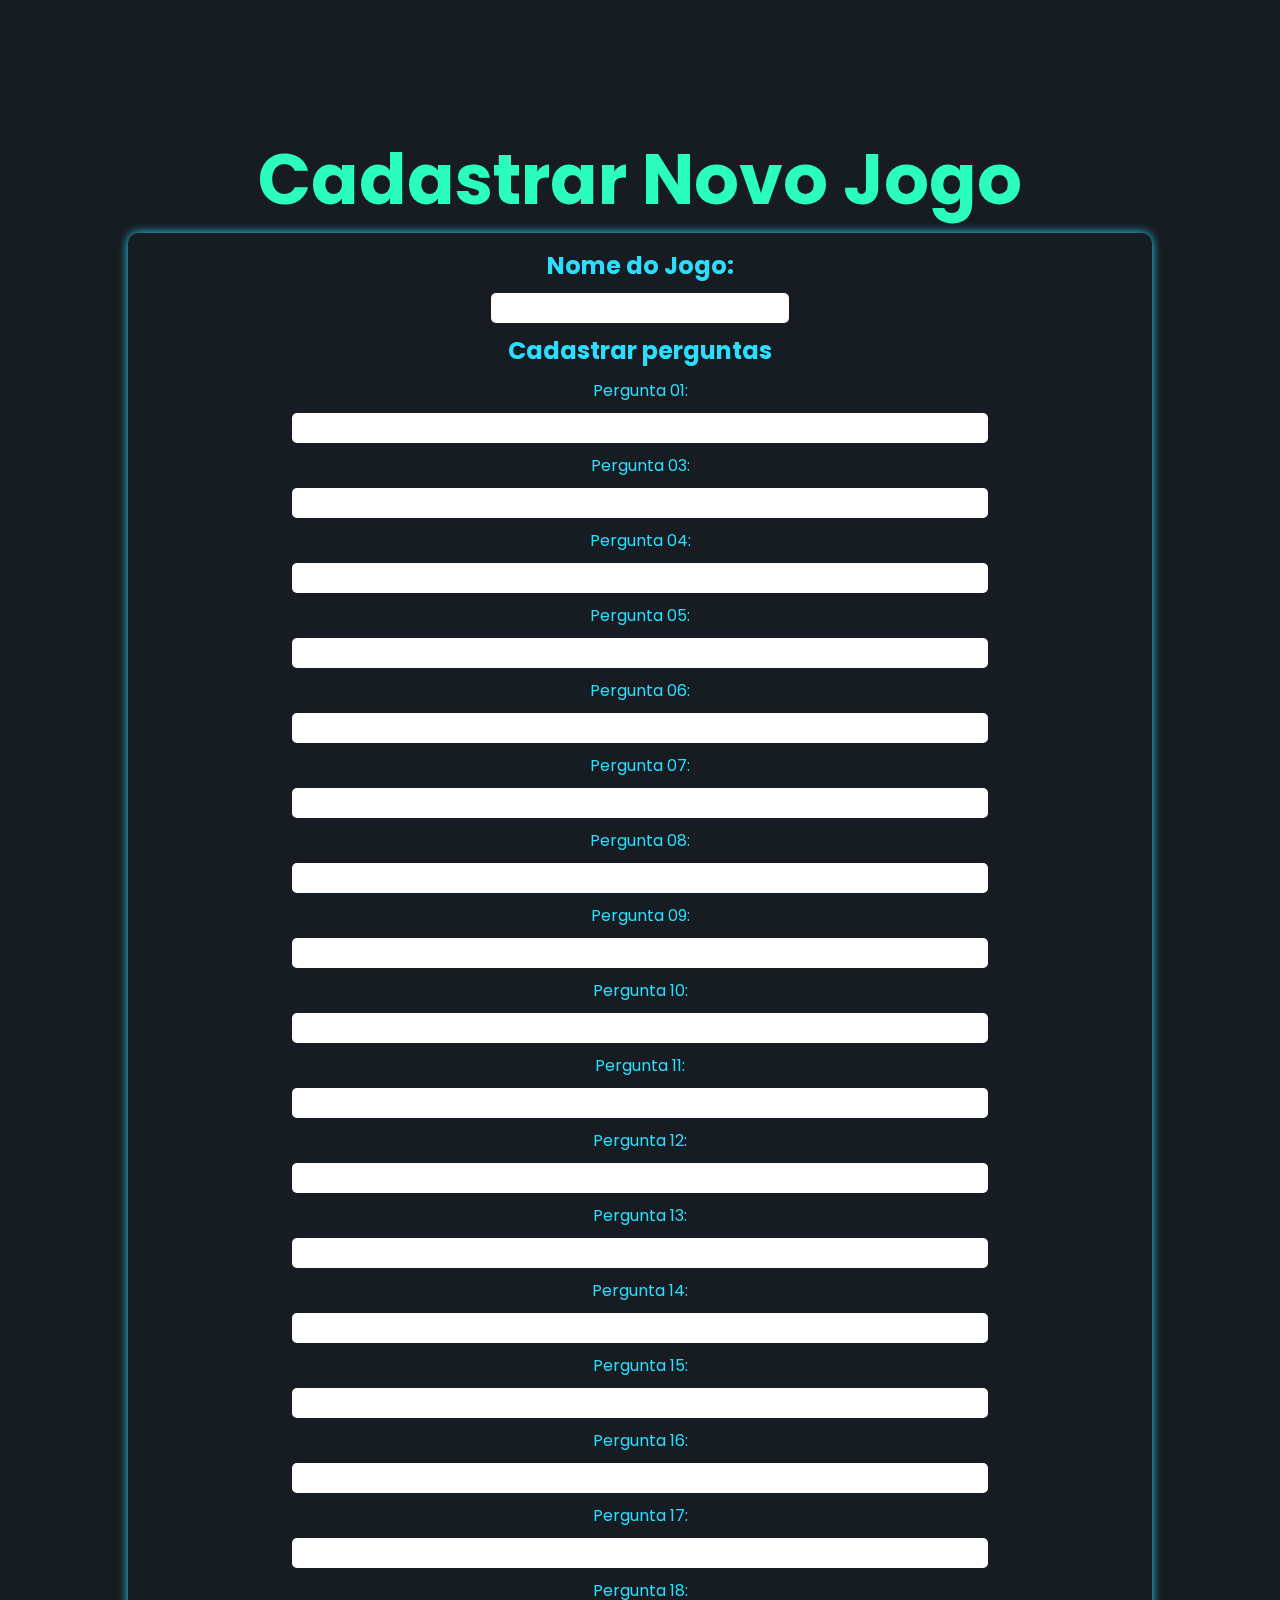
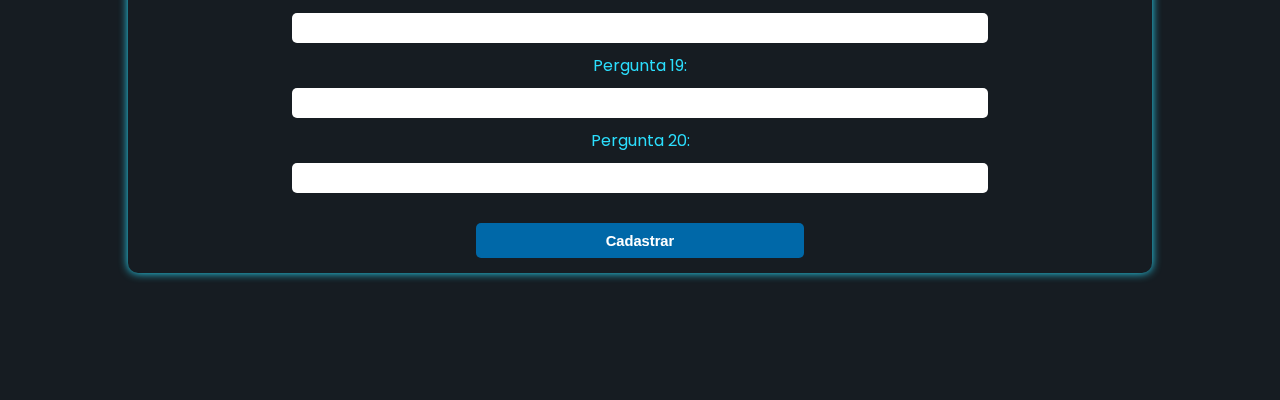
==== Public/Cadastrar_Game.html @ 751f5a4a "teste" ====
<!DOCTYPE html>
<html lang="pt-br">
<head>
  <meta charset="UTF-8" />
  <meta name="viewport" content="width=device-width, initial-scale=1.0"/>
  <meta http-equiv="X-UA-Compatible" content="ie=edge"/>
  <link rel="preconnect" href="https://fonts.googleapis.com"/>
  <link rel="preconnect" href="https://fonts.gstatic.com" crossorigin/>
  <link rel="icon" href="/img/icone.png" type="image/x-icon"/>
  <link rel="stylesheet" href="../style/cadastrar.css"/>
  <title>Cadastrar Game - Beyond Game</title>
</head>

<body>
  <main>
    
    <video id="video-background" autoplay muted loop>
      <source src="https://i.gifer.com/Nv2.mp4" type="video/mp4">
      Seu navegador não suporta vídeo em segundo plano.
    </video>

    <h3>Cadastrar Novo Jogo</h3>

    <form action="" class="form">
     
    
      <label for="nome" class="labelPlayer"><h2>Nome do Jogo:</h2></label>
      <input type="text" name="Nome do Jogo" id="nome" class="NameGame">


      <h2>Cadastrar perguntas</h2>
     
        <label for="nome" class="labelPlayer">Pergunta 01:</label>
        <input type="text" name="Pergunta_01" id="p1" class="Pergunta">

        <label for="p3" class="labelPlayer">Pergunta 03:</label>
        <input type="text" name="Pergunta_03" id="p3" class="Pergunta">

          <label for="p4" class="labelPlayer">Pergunta 04:</label>
          <input type="text" name="Pergunta_04" id="p4" class="Pergunta">

          <label for="p5" class="labelPlayer">Pergunta 05:</label>
          <input type="text" name="Pergunta_05" id="p5" class="Pergunta">

          <label for="p6" class="labelPlayer">Pergunta 06:</label>
          <input type="text" name="Pergunta_06" id="p6" class="Pergunta">

          <label for="p7" class="labelPlayer">Pergunta 07:</label>
          <input type="text" name="Pergunta_07" id="p7" class="Pergunta">

          <label for="p8" class="labelPlayer">Pergunta 08:</label>
          <input type="text" name="Pergunta_08" id="p8" class="Pergunta">

          <label for="p9" class="labelPlayer">Pergunta 09:</label>
          <input type="text" name="Pergunta_09" id="p9" class="Pergunta">

          <label for="p10" class="labelPlayer">Pergunta 10:</label>
          <input type="text" name="Pergunta_10" id="p10" class="Pergunta">

          <label for="p11" class="labelPlayer">Pergunta 11:</label>
          <input type="text" name="Pergunta_11" id="p11" class="Pergunta">

          <label for="p12" class="labelPlayer">Pergunta 12:</label>
          <input type="text" name="Pergunta_12" id="p12" class="Pergunta">

          <label for="p13" class="labelPlayer">Pergunta 13:</label>
          <input type="text" name="Pergunta_13" id="p13" class="Pergunta">

          <label for="p14" class="labelPlayer">Pergunta 14:</label>
          <input type="text" name="Pergunta_14" id="p14" class="Pergunta">

          <label for="p15" class="labelPlayer">Pergunta 15:</label>
          <input type="text" name="Pergunta_15" id="p15" class="Pergunta">

          <label for="p16" class="labelPlayer">Pergunta 16:</label>
          <input type="text" name="Pergunta_16" id="p16" class="Pergunta">

          <label for="p17" class="labelPlayer">Pergunta 17:</label>
          <input type="text" name="Pergunta_17" id="p17" class="Pergunta">

          <label for="p18" class="labelPlayer">Pergunta 18:</label>
          <input type="text" name="Pergunta_18" id="p18" class="Pergunta">

          <label for="p19" class="labelPlayer">Pergunta 19:</label>
          <input type="text" name="Pergunta_19" id="p19" class="Pergunta">

          <label for="p20" class="labelPlayer">Pergunta 20:</label>
          <input type="text" name="Pergunta_20" id="p20" class="Pergunta">
 
      <div class="DivCadastro"></div>
      <input type="button" value="Cadastrar" class="btn_cadastrar">
    </form>
  </section>
</div> 

  </main>

  <script src="../src/cadastrar_game.js" defer></script>
</body>
</html>
---- style/cadastrar.css ----
@import url('https://fonts.googleapis.com/css2?family=Poppins:ital,wght@0,100;0,200;0,300;0,400;0,500;0,600;0,700;0,800;0,900;1,100;1,200;1,300;1,400;1,500;1,600;1,700;1,800;1,900&display=swap');

*{
    margin: 0px;
    box-sizing: border-box;
    padding: 0px;
}

:root{
    --cor1: #0068A8;
    --cor2: #2BDEFD;
    --cor3: #01080eea;
    --cor4: #2BFDBE;
    --cor5: #151C21;
}

body{
    background: var(--cor3);
}

main{ 
    padding-top: 1000px; /* ou mais, se necessário */
    padding-bottom: 1000px; /* espaço no final da página */
    font-family: "Poppins", sans-serif;
    color: var(--cor2);
    height: 100vh;
    display: flex;
    flex-direction: column;
    align-items: center;
    justify-content: center;

}

.fade-in {
    opacity: 0;
    transform: translateY(30px);
    transition: opacity 1s ease, transform 1s ease;
  }
  
  .fade-in.show {
    opacity: 1;
    transform: translateY(0px);
  }

.conteudo_form{ 
    width: 100%;
    height: 100%;
    display: flex;
    flex-direction: column;
    align-items: center;
    justify-content: center;
}

.text{
    text-align: center;
    margin: 20px 0px auto;
}

.container_form{
    display: flex;
    flex-direction: column;
    flex-grow: 1;
    align-items: center;
    justify-content: center;
}

.form{
    width: 80%;
    display: flex;
    flex-direction: column;
    justify-content: center;
    align-items: center;
    gap: 10px;
    padding: 15px;
    border-radius: 10px;
    box-shadow: 0px 0px 10px var(--cor2);
}

.NameGame{
    width: 30%;
    height: 30px;
    padding: 10px;
    border-radius: 5px;
    border: none;
    outline: none;
}

.Pergunta{
    width: 70%;
    height: 30px;
    padding: 10px;
    border-radius: 5px;
    border: none;
    outline: none;
}


.btn_cadastrar{
    height: 35px;
    width: 33%;
    cursor: pointer;
    margin-top: 5px;
    border: none;
    border-radius: 5px;
    font-weight: bolder;
    font-size: 11pt;
    background-color: var(--cor1);
    color: white;
    transition: filter 0.2s;
}

.btn_cadastrar:not(:disabled):hover{
    filter: brightness(0.8);
}

ul{
    list-style: none;
    padding: 0;
}

ul li{
    list-style: none;
    padding: 5px 0px;
}


.DivCadastro {
    margin-top: 5px;
    list-style: none;
}


h3{
    color: var(--cor4);
    font-size: 70px
}

/* VIDEO DE FUNDO */
#video-background {
    position: fixed;
    top: 0;
    left: 0;
    width: 100vw;
    min-height: 100vh;
    object-fit: cover;
    z-index: -1;
    opacity: 0.5; /* menos transparente */
    filter: blur(10px); /* mais profundidade */
}

.imagem::before {
    content: attr(data-text);
    display: flex;
    justify-content: center;
    align-items: center;
    position: absolute;
    top: 0;
    left: 0;
    right: 0;
    bottom: 0;
    border-radius: 10px;
    font-size: 12.5pt;
    text-align: center;
    opacity: 0;
    transition: opacity 0.5s ease;
    background-color: var(--cor3);
    color: var(--cor2);
}
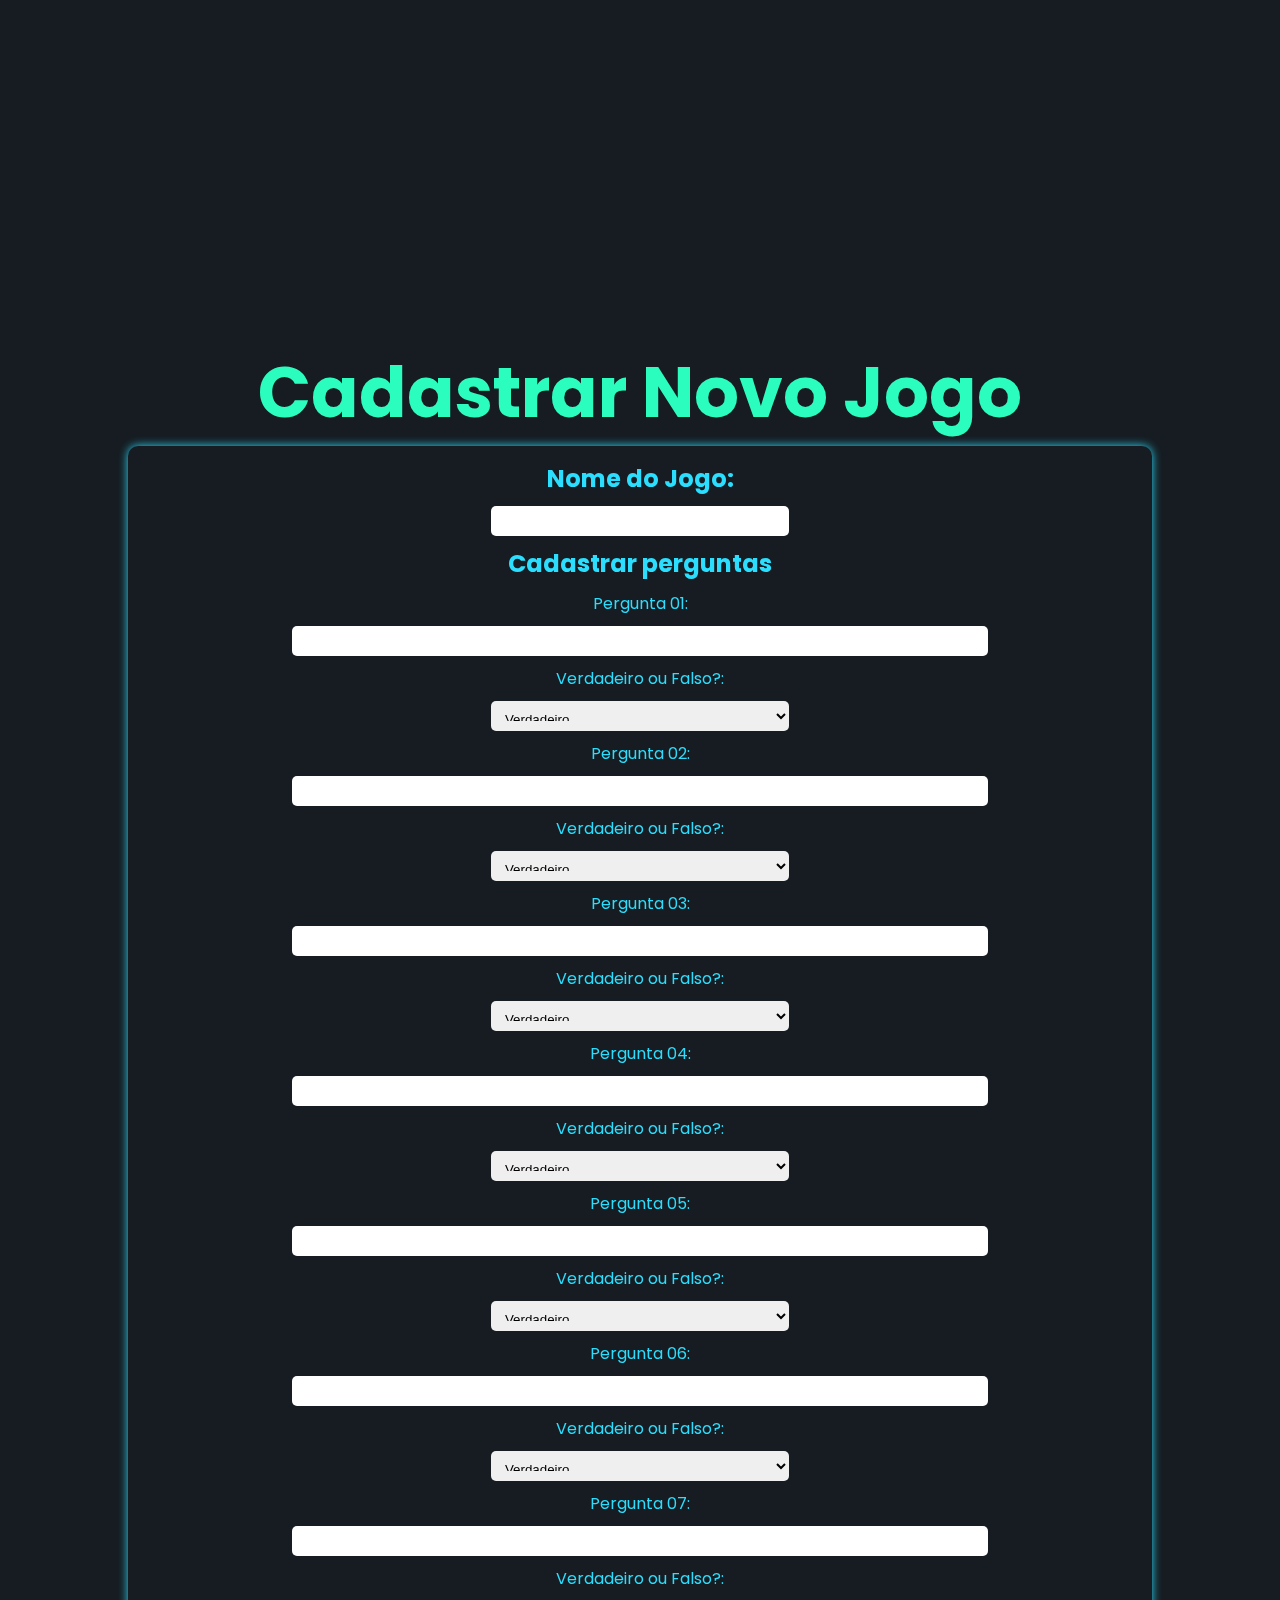
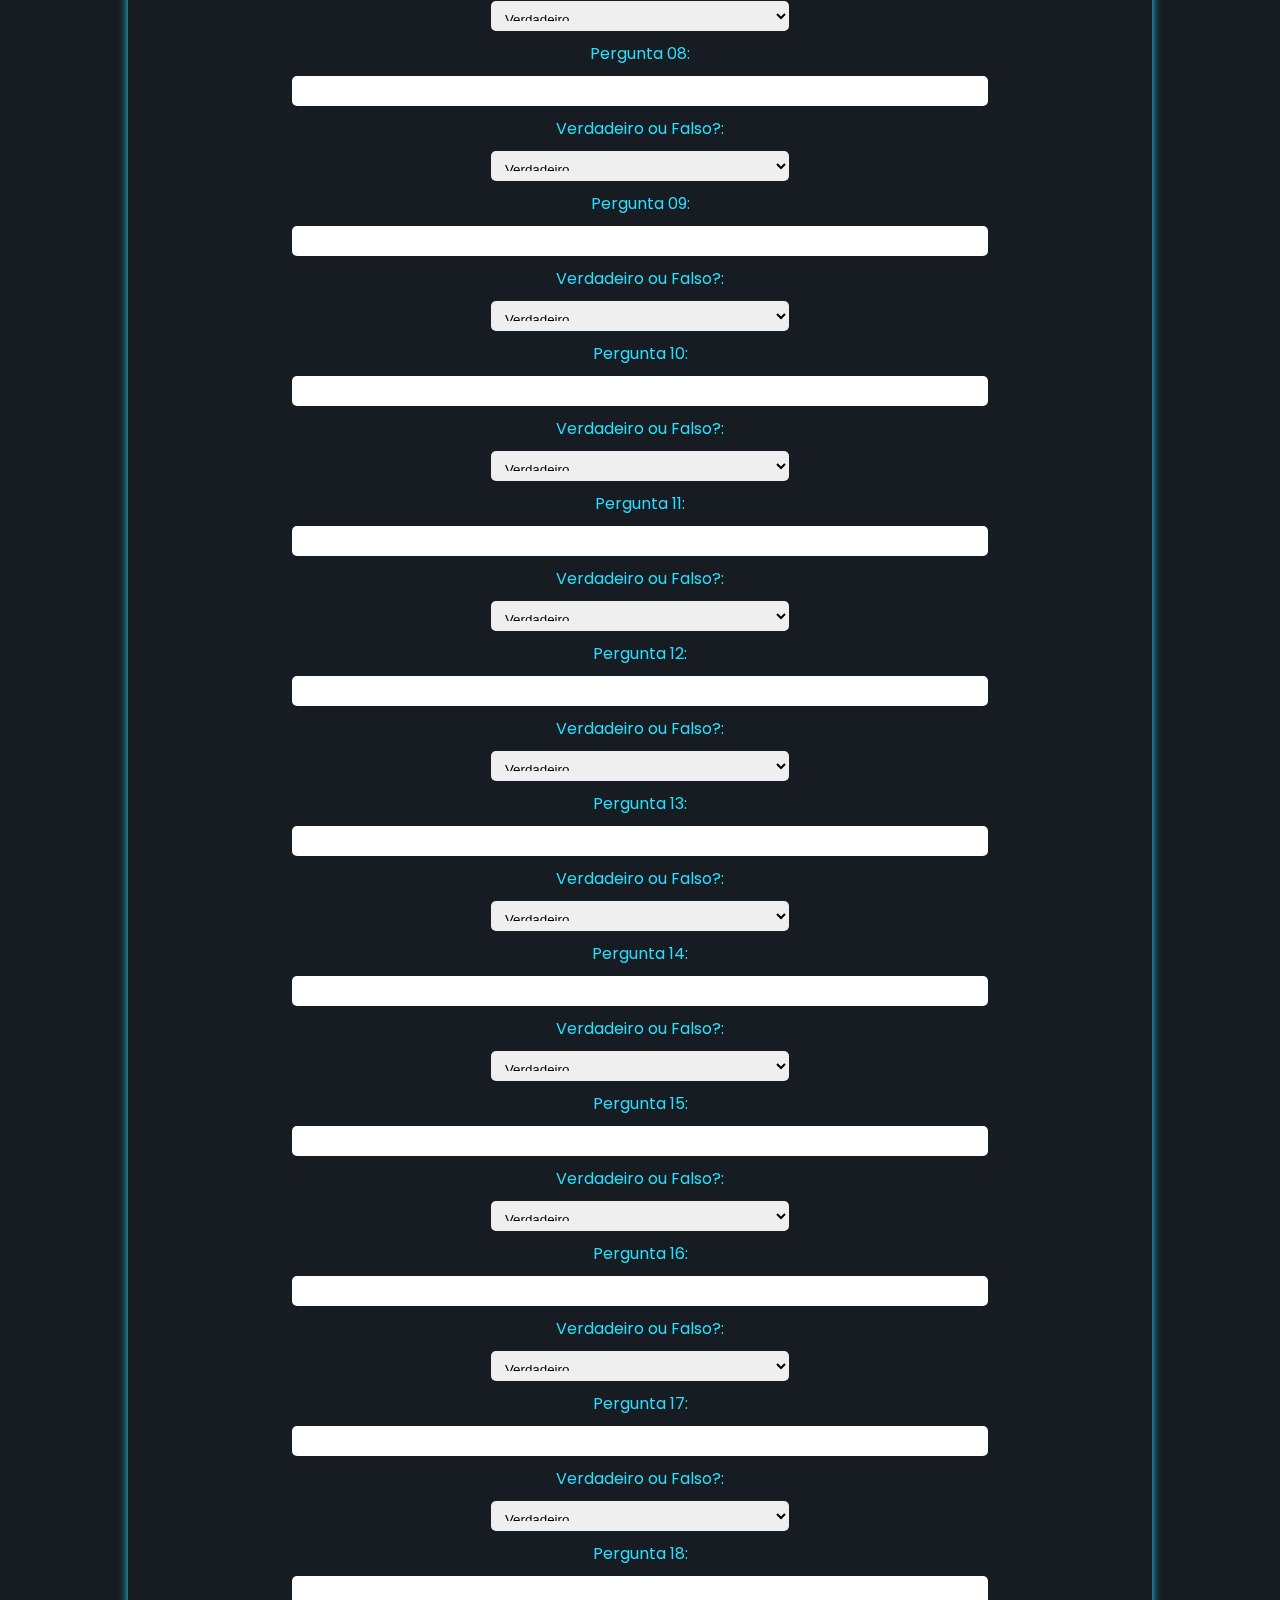
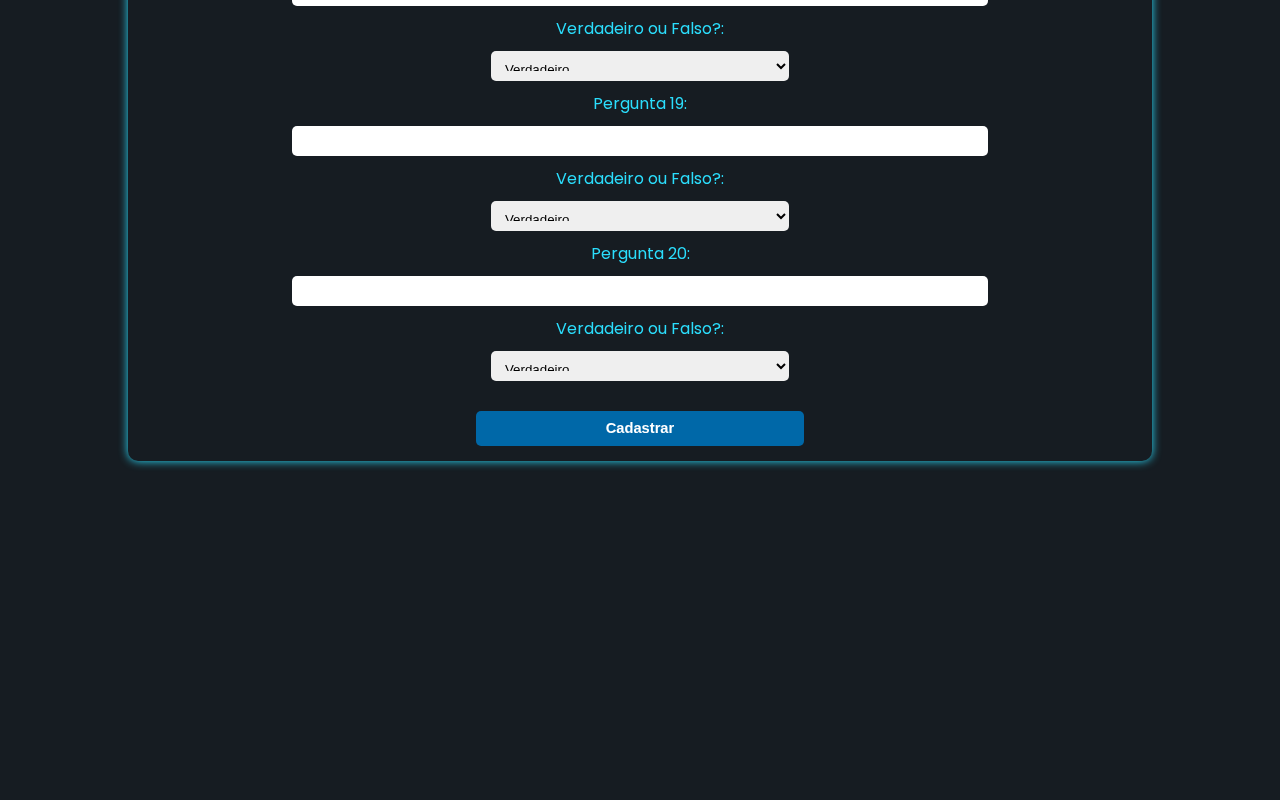
==== commit 3051a897: "Tentado criar o game" ====
--- a/Public/Cadastrar_Game.html
+++ b/Public/Cadastrar_Game.html
@@ -25,70 +25,173 @@
      
     
       <label for="nome" class="labelPlayer"><h2>Nome do Jogo:</h2></label>
-      <input type="text" name="Nome do Jogo" id="nome" class="NameGame">
+      <input type="text" name="Nome do Jogo" id="input_nome_game" class="NameGame">
 
 
       <h2>Cadastrar perguntas</h2>
      
-        <label for="nome" class="labelPlayer">Pergunta 01:</label>
-        <input type="text" name="Pergunta_01" id="p1" class="Pergunta">
-
-        <label for="p3" class="labelPlayer">Pergunta 03:</label>
-        <input type="text" name="Pergunta_03" id="p3" class="Pergunta">
-
-          <label for="p4" class="labelPlayer">Pergunta 04:</label>
-          <input type="text" name="Pergunta_04" id="p4" class="Pergunta">
-
-          <label for="p5" class="labelPlayer">Pergunta 05:</label>
-          <input type="text" name="Pergunta_05" id="p5" class="Pergunta">
-
-          <label for="p6" class="labelPlayer">Pergunta 06:</label>
-          <input type="text" name="Pergunta_06" id="p6" class="Pergunta">
-
-          <label for="p7" class="labelPlayer">Pergunta 07:</label>
-          <input type="text" name="Pergunta_07" id="p7" class="Pergunta">
-
-          <label for="p8" class="labelPlayer">Pergunta 08:</label>
-          <input type="text" name="Pergunta_08" id="p8" class="Pergunta">
-
-          <label for="p9" class="labelPlayer">Pergunta 09:</label>
-          <input type="text" name="Pergunta_09" id="p9" class="Pergunta">
-
-          <label for="p10" class="labelPlayer">Pergunta 10:</label>
-          <input type="text" name="Pergunta_10" id="p10" class="Pergunta">
-
-          <label for="p11" class="labelPlayer">Pergunta 11:</label>
-          <input type="text" name="Pergunta_11" id="p11" class="Pergunta">
-
-          <label for="p12" class="labelPlayer">Pergunta 12:</label>
-          <input type="text" name="Pergunta_12" id="p12" class="Pergunta">
-
-          <label for="p13" class="labelPlayer">Pergunta 13:</label>
-          <input type="text" name="Pergunta_13" id="p13" class="Pergunta">
-
-          <label for="p14" class="labelPlayer">Pergunta 14:</label>
-          <input type="text" name="Pergunta_14" id="p14" class="Pergunta">
-
-          <label for="p15" class="labelPlayer">Pergunta 15:</label>
-          <input type="text" name="Pergunta_15" id="p15" class="Pergunta">
-
-          <label for="p16" class="labelPlayer">Pergunta 16:</label>
-          <input type="text" name="Pergunta_16" id="p16" class="Pergunta">
-
-          <label for="p17" class="labelPlayer">Pergunta 17:</label>
-          <input type="text" name="Pergunta_17" id="p17" class="Pergunta">
-
-          <label for="p18" class="labelPlayer">Pergunta 18:</label>
-          <input type="text" name="Pergunta_18" id="p18" class="Pergunta">
-
-          <label for="p19" class="labelPlayer">Pergunta 19:</label>
-          <input type="text" name="Pergunta_19" id="p19" class="Pergunta">
-
-          <label for="p20" class="labelPlayer">Pergunta 20:</label>
-          <input type="text" name="Pergunta_20" id="p20" class="Pergunta">
- 
+      <label for="p1" class="labelPlayer">Pergunta 01:</label>
+      <input type="text" name="Pergunta_01" id="p1" class="Pergunta">
+      <label for="vof01" class="labelPlayer">Verdadeiro ou Falso?:</label>
+      <select name="vof01" id="vof01" class="TrueOrFalse">
+        <option value="Verdadeiro">Verdadeiro</option>
+        <option value="Falso">Falso</option>
+      </select>
+      
+      <label for="p2" class="labelPlayer">Pergunta 02:</label>
+      <input type="text" name="Pergunta_02" id="p2" class="Pergunta">
+      <label for="vof02" class="labelPlayer">Verdadeiro ou Falso?:</label>
+      <select name="vof02" id="vof02" class="TrueOrFalse">
+        <option value="Verdadeiro">Verdadeiro</option>
+        <option value="Falso">Falso</option>
+      </select>
+      
+      <label for="p3" class="labelPlayer">Pergunta 03:</label>
+      <input type="text" name="Pergunta_03" id="p3" class="Pergunta">
+      <label for="vof03" class="labelPlayer">Verdadeiro ou Falso?:</label>
+      <select name="vof03" id="vof03" class="TrueOrFalse">
+        <option value="Verdadeiro">Verdadeiro</option>
+        <option value="Falso">Falso</option>
+      </select>
+      
+      <label for="p4" class="labelPlayer">Pergunta 04:</label>
+      <input type="text" name="Pergunta_04" id="p4" class="Pergunta">
+      <label for="vof04" class="labelPlayer">Verdadeiro ou Falso?:</label>
+      <select name="vof04" id="vof04" class="TrueOrFalse">
+        <option value="Verdadeiro">Verdadeiro</option>
+        <option value="Falso">Falso</option>
+      </select>
+      
+      <label for="p5" class="labelPlayer">Pergunta 05:</label>
+      <input type="text" name="Pergunta_05" id="p5" class="Pergunta">
+      <label for="vof05" class="labelPlayer">Verdadeiro ou Falso?:</label>
+      <select name="vof05" id="vof05" class="TrueOrFalse">
+        <option value="Verdadeiro">Verdadeiro</option>
+        <option value="Falso">Falso</option>
+      </select>
+      
+      <label for="p6" class="labelPlayer">Pergunta 06:</label>
+      <input type="text" name="Pergunta_06" id="p6" class="Pergunta">
+      <label for="vof06" class="labelPlayer">Verdadeiro ou Falso?:</label>
+      <select name="vof06" id="vof06" class="TrueOrFalse">
+        <option value="Verdadeiro">Verdadeiro</option>
+        <option value="Falso">Falso</option>
+      </select>
+      
+      <label for="p7" class="labelPlayer">Pergunta 07:</label>
+      <input type="text" name="Pergunta_07" id="p7" class="Pergunta">
+      <label for="vof07" class="labelPlayer">Verdadeiro ou Falso?:</label>
+      <select name="vof07" id="vof07" class="TrueOrFalse">
+        <option value="Verdadeiro">Verdadeiro</option>
+        <option value="Falso">Falso</option>
+      </select>
+      
+      <label for="p8" class="labelPlayer">Pergunta 08:</label>
+      <input type="text" name="Pergunta_08" id="p8" class="Pergunta">
+      <label for="vof08" class="labelPlayer">Verdadeiro ou Falso?:</label>
+      <select name="vof08" id="vof08" class="TrueOrFalse">
+        <option value="Verdadeiro">Verdadeiro</option>
+        <option value="Falso">Falso</option>
+      </select>
+      
+      <label for="p9" class="labelPlayer">Pergunta 09:</label>
+      <input type="text" name="Pergunta_09" id="p9" class="Pergunta">
+      <label for="vof09" class="labelPlayer">Verdadeiro ou Falso?:</label>
+      <select name="vof09" id="vof09" class="TrueOrFalse">
+        <option value="Verdadeiro">Verdadeiro</option>
+        <option value="Falso">Falso</option>
+      </select>
+      
+      <label for="p10" class="labelPlayer">Pergunta 10:</label>
+      <input type="text" name="Pergunta_10" id="p10" class="Pergunta">
+      <label for="vof10" class="labelPlayer">Verdadeiro ou Falso?:</label>
+      <select name="vof10" id="vof10" class="TrueOrFalse">
+        <option value="Verdadeiro">Verdadeiro</option>
+        <option value="Falso">Falso</option>
+      </select>
+      
+      <label for="p11" class="labelPlayer">Pergunta 11:</label>
+      <input type="text" name="Pergunta_11" id="p11" class="Pergunta">
+      <label for="vof11" class="labelPlayer">Verdadeiro ou Falso?:</label>
+      <select name="vof11" id="vof11" class="TrueOrFalse">
+        <option value="Verdadeiro">Verdadeiro</option>
+        <option value="Falso">Falso</option>
+      </select>
+      
+      <label for="p12" class="labelPlayer">Pergunta 12:</label>
+      <input type="text" name="Pergunta_12" id="p12" class="Pergunta">
+      <label for="vof12" class="labelPlayer">Verdadeiro ou Falso?:</label>
+      <select name="vof12" id="vof12" class="TrueOrFalse">
+        <option value="Verdadeiro">Verdadeiro</option>
+        <option value="Falso">Falso</option>
+      </select>
+      
+      <label for="p13" class="labelPlayer">Pergunta 13:</label>
+      <input type="text" name="Pergunta_13" id="p13" class="Pergunta">
+      <label for="vof13" class="labelPlayer">Verdadeiro ou Falso?:</label>
+      <select name="vof13" id="vof13" class="TrueOrFalse">
+        <option value="Verdadeiro">Verdadeiro</option>
+        <option value="Falso">Falso</option>
+      </select>
+      
+      <label for="p14" class="labelPlayer">Pergunta 14:</label>
+      <input type="text" name="Pergunta_14" id="p14" class="Pergunta">
+      <label for="vof14" class="labelPlayer">Verdadeiro ou Falso?:</label>
+      <select name="vof14" id="vof14" class="TrueOrFalse">
+        <option value="Verdadeiro">Verdadeiro</option>
+        <option value="Falso">Falso</option>
+      </select>
+      
+      <label for="p15" class="labelPlayer">Pergunta 15:</label>
+      <input type="text" name="Pergunta_15" id="p15" class="Pergunta">
+      <label for="vof15" class="labelPlayer">Verdadeiro ou Falso?:</label>
+      <select name="vof15" id="vof15" class="TrueOrFalse">
+        <option value="Verdadeiro">Verdadeiro</option>
+        <option value="Falso">Falso</option>
+      </select>
+      
+      <label for="p16" class="labelPlayer">Pergunta 16:</label>
+      <input type="text" name="Pergunta_16" id="p16" class="Pergunta">
+      <label for="vof16" class="labelPlayer">Verdadeiro ou Falso?:</label>
+      <select name="vof16" id="vof16" class="TrueOrFalse">
+        <option value="Verdadeiro">Verdadeiro</option>
+        <option value="Falso">Falso</option>
+      </select>
+      
+      <label for="p17" class="labelPlayer">Pergunta 17:</label>
+      <input type="text" name="Pergunta_17" id="p17" class="Pergunta">
+      <label for="vof17" class="labelPlayer">Verdadeiro ou Falso?:</label>
+      <select name="vof17" id="vof17" class="TrueOrFalse">
+        <option value="Verdadeiro">Verdadeiro</option>
+        <option value="Falso">Falso</option>
+      </select>
+      
+      <label for="p18" class="labelPlayer">Pergunta 18:</label>
+      <input type="text" name="Pergunta_18" id="p18" class="Pergunta">
+      <label for="vof18" class="labelPlayer">Verdadeiro ou Falso?:</label>
+      <select name="vof18" id="vof18" class="TrueOrFalse">
+        <option value="Verdadeiro">Verdadeiro</option>
+        <option value="Falso">Falso</option>
+      </select>
+      
+      <label for="p19" class="labelPlayer">Pergunta 19:</label>
+      <input type="text" name="Pergunta_19" id="p19" class="Pergunta">
+      <label for="vof19" class="labelPlayer">Verdadeiro ou Falso?:</label>
+      <select name="vof19" id="vof19" class="TrueOrFalse">
+        <option value="Verdadeiro">Verdadeiro</option>
+        <option value="Falso">Falso</option>
+      </select>
+      
+      <label for="p20" class="labelPlayer">Pergunta 20:</label>
+      <input type="text" name="Pergunta_20" id="p20" class="Pergunta">
+      <label for="vof20" class="labelPlayer">Verdadeiro ou Falso?:</label>
+      <select name="vof20" id="vof20" class="TrueOrFalse">
+        <option value="Verdadeiro">Verdadeiro</option>
+        <option value="Falso">Falso</option>
+      </select>
+      
       <div class="DivCadastro"></div>
-      <input type="button" value="Cadastrar" class="btn_cadastrar">
+      <input type="submit" value="Cadastrar" class="btn_cadastrar">
     </form>
   </section>
 </div> 
--- a/style/cadastrar.css
+++ b/style/cadastrar.css
@@ -19,8 +19,8 @@
 }
 
 main{ 
-    padding-top: 1000px; /* ou mais, se necessário */
-    padding-bottom: 1000px; /* espaço no final da página */
+    padding-top: 2000px; /* ou mais, se necessário */
+    padding-bottom: 2000px; /* espaço no final da página */
     font-family: "Poppins", sans-serif;
     color: var(--cor2);
     height: 100vh;
@@ -77,6 +77,15 @@
 }
 
 .NameGame{
+    width: 30%;
+    height: 30px;
+    padding: 10px;
+    border-radius: 5px;
+    border: none;
+    outline: none;
+}
+
+.TrueOrFalse{
     width: 30%;
     height: 30px;
     padding: 10px;
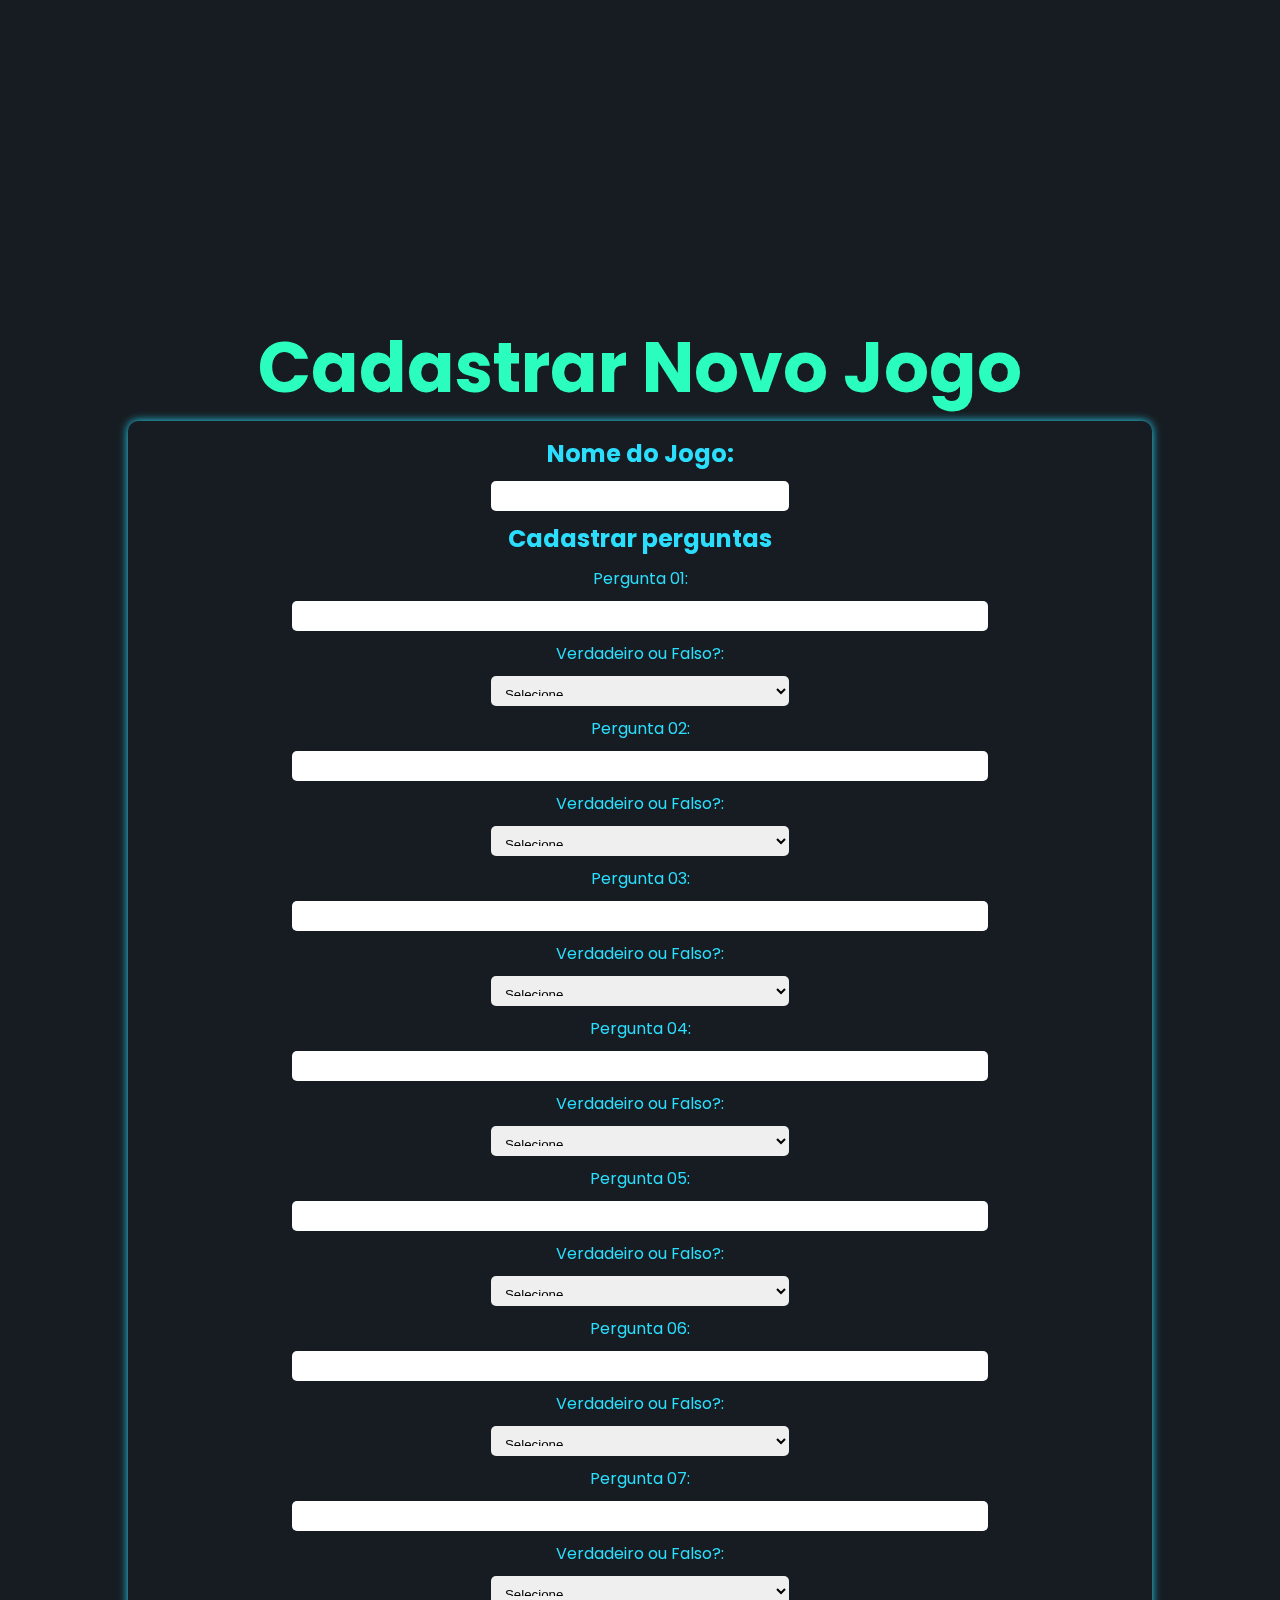
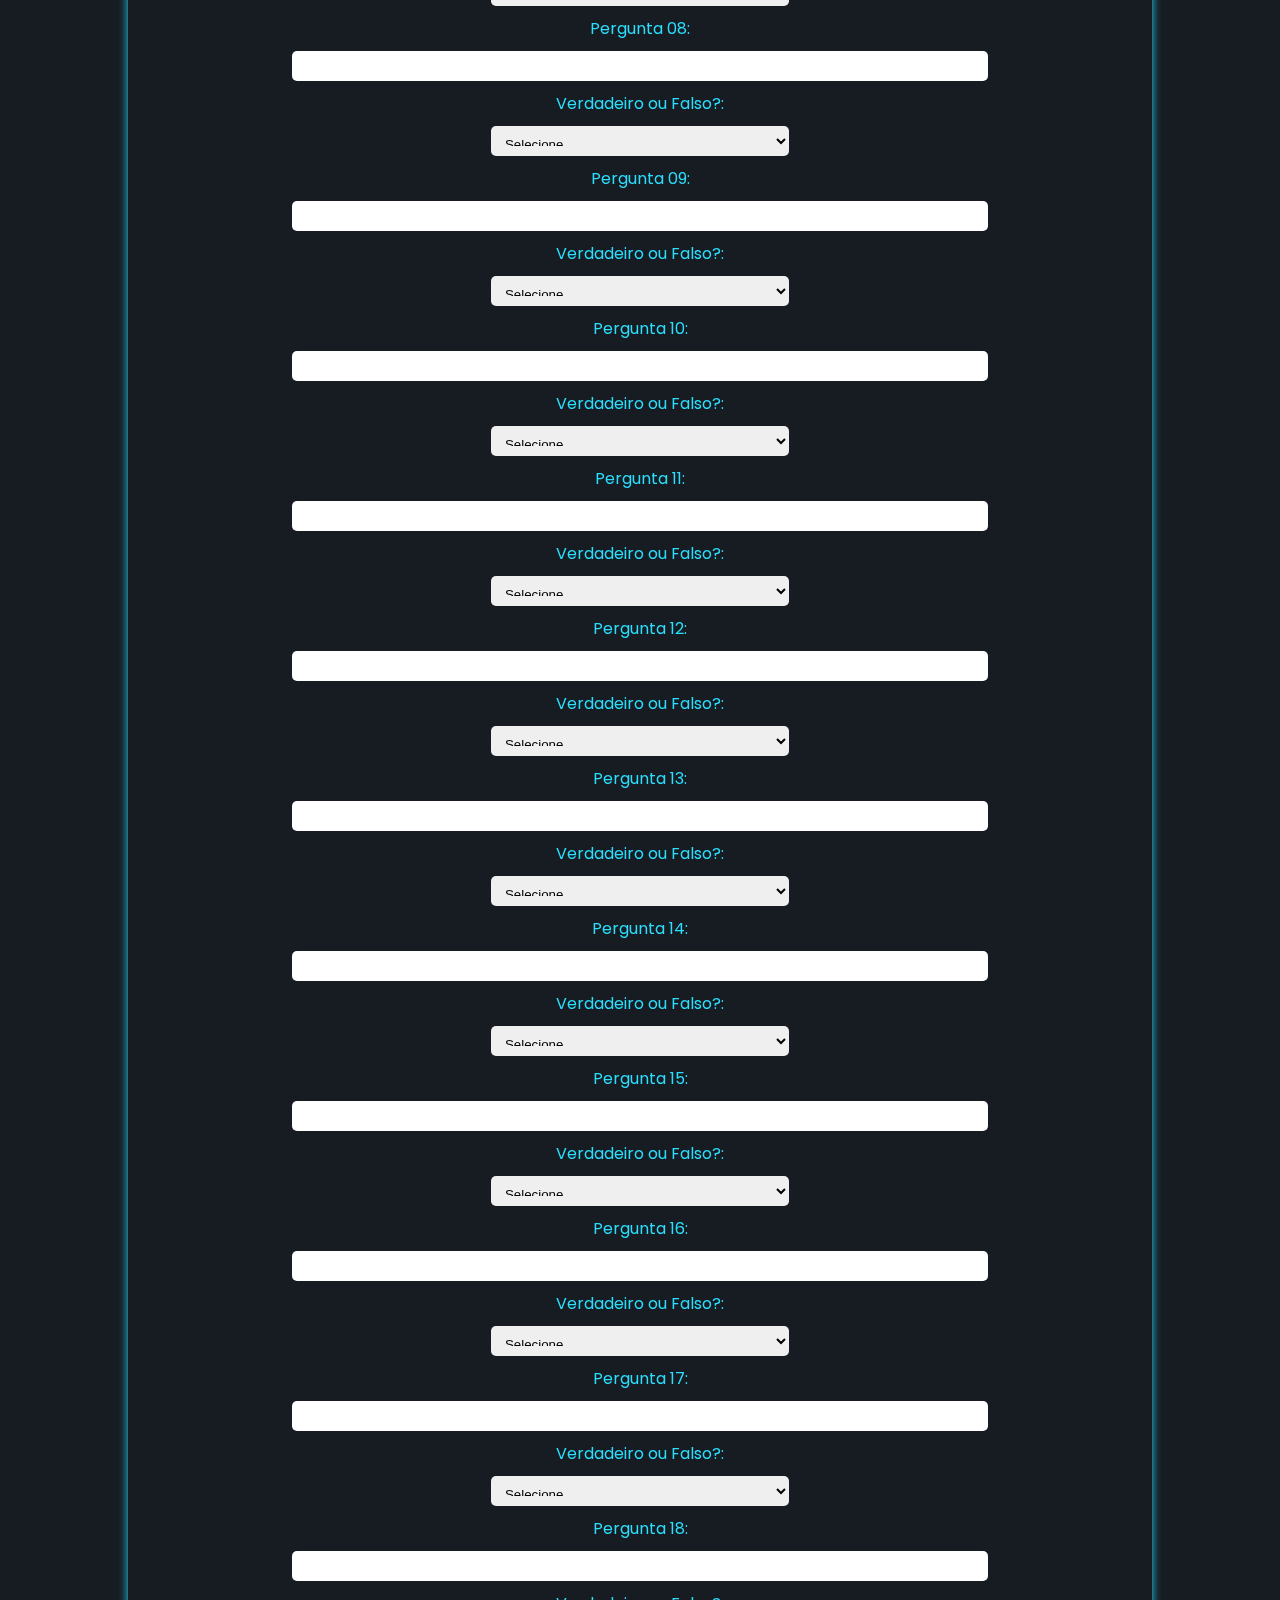
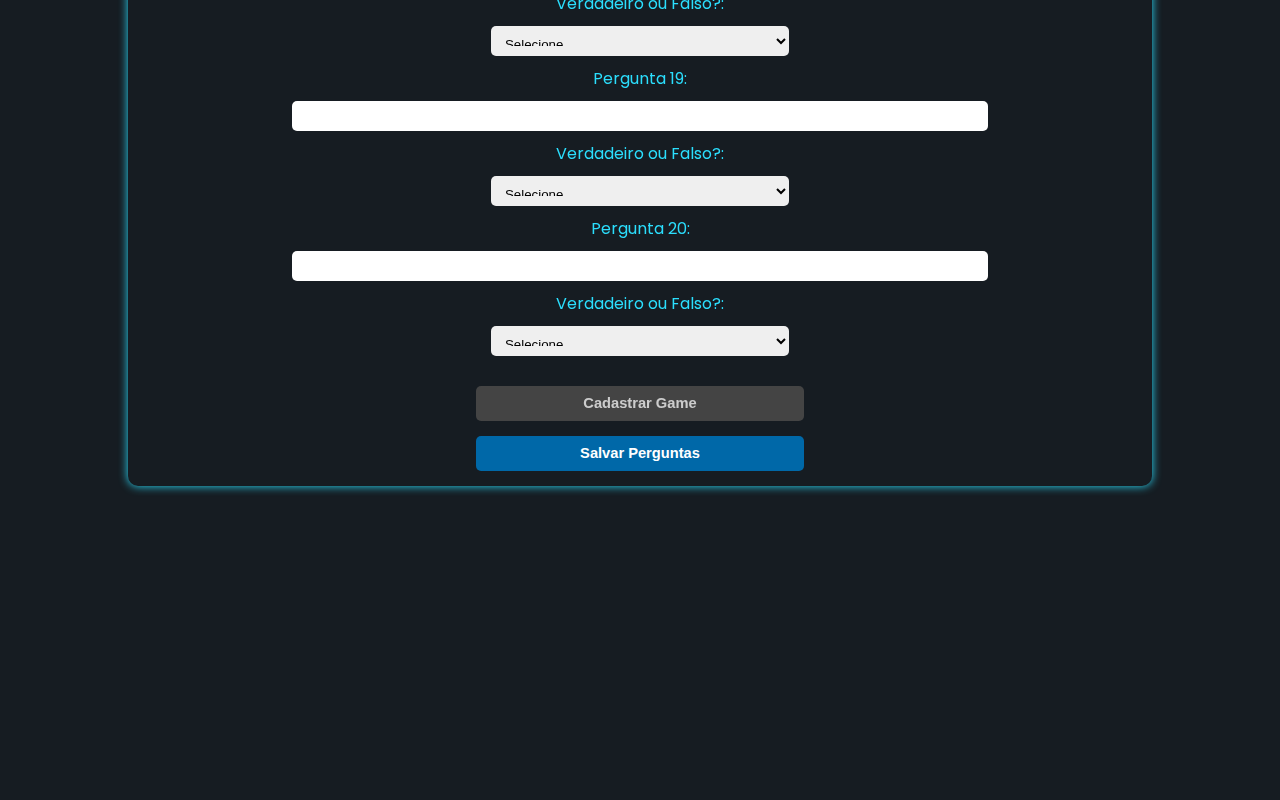
==== commit f2544e5c: "Versão 1.0 do Beyond Game" ====
--- a/Public/Cadastrar_Game.html
+++ b/Public/Cadastrar_Game.html
@@ -13,9 +13,12 @@
 
 <body>
   <main>
+    <!-- Uma boa ideia é baixar um video em MP4 e por no diretório do código.
+        -->
+   
     
     <video id="video-background" autoplay muted loop>
-      <source src="https://i.gifer.com/Nv2.mp4" type="video/mp4">
+      <source src="https://i.gifer.com/Nv2.mp4" type="video/mp4"> 
       Seu navegador não suporta vídeo em segundo plano.
     </video>
 
@@ -31,167 +34,189 @@
       <h2>Cadastrar perguntas</h2>
      
       <label for="p1" class="labelPlayer">Pergunta 01:</label>
-      <input type="text" name="Pergunta_01" id="p1" class="Pergunta">
+      <input type="text" name="Pergunta_01" id="p1" class="Pergunta" required>
       <label for="vof01" class="labelPlayer">Verdadeiro ou Falso?:</label>
-      <select name="vof01" id="vof01" class="TrueOrFalse">
-        <option value="Verdadeiro">Verdadeiro</option>
-        <option value="Falso">Falso</option>
-      </select>
-      
+      <select name="vof01" id="vof01" class="TrueOrFalse" required>
+        <option value="">Selecione...</option>
+        <option value="Verdadeiro">Verdadeiro</option>
+        <option value="Falso">Falso</option>
+      </select>
+
       <label for="p2" class="labelPlayer">Pergunta 02:</label>
-      <input type="text" name="Pergunta_02" id="p2" class="Pergunta">
+      <input type="text" name="Pergunta_02" id="p2" class="Pergunta" required>
       <label for="vof02" class="labelPlayer">Verdadeiro ou Falso?:</label>
-      <select name="vof02" id="vof02" class="TrueOrFalse">
-        <option value="Verdadeiro">Verdadeiro</option>
-        <option value="Falso">Falso</option>
-      </select>
-      
+      <select name="vof02" id="vof02" class="TrueOrFalse" required>
+        <option value="">Selecione...</option>
+        <option value="Verdadeiro">Verdadeiro</option>
+        <option value="Falso">Falso</option>
+      </select>
+
       <label for="p3" class="labelPlayer">Pergunta 03:</label>
-      <input type="text" name="Pergunta_03" id="p3" class="Pergunta">
+      <input type="text" name="Pergunta_03" id="p3" class="Pergunta" required>
       <label for="vof03" class="labelPlayer">Verdadeiro ou Falso?:</label>
-      <select name="vof03" id="vof03" class="TrueOrFalse">
-        <option value="Verdadeiro">Verdadeiro</option>
-        <option value="Falso">Falso</option>
-      </select>
-      
+      <select name="vof03" id="vof03" class="TrueOrFalse" required>
+        <option value="">Selecione...</option>
+        <option value="Verdadeiro">Verdadeiro</option>
+        <option value="Falso">Falso</option>
+      </select>
+
       <label for="p4" class="labelPlayer">Pergunta 04:</label>
-      <input type="text" name="Pergunta_04" id="p4" class="Pergunta">
+      <input type="text" name="Pergunta_04" id="p4" class="Pergunta" required>
       <label for="vof04" class="labelPlayer">Verdadeiro ou Falso?:</label>
-      <select name="vof04" id="vof04" class="TrueOrFalse">
-        <option value="Verdadeiro">Verdadeiro</option>
-        <option value="Falso">Falso</option>
-      </select>
-      
+      <select name="vof04" id="vof04" class="TrueOrFalse" required>
+        <option value="">Selecione...</option>
+        <option value="Verdadeiro">Verdadeiro</option>
+        <option value="Falso">Falso</option>
+      </select>
+
       <label for="p5" class="labelPlayer">Pergunta 05:</label>
-      <input type="text" name="Pergunta_05" id="p5" class="Pergunta">
+      <input type="text" name="Pergunta_05" id="p5" class="Pergunta" required>
       <label for="vof05" class="labelPlayer">Verdadeiro ou Falso?:</label>
-      <select name="vof05" id="vof05" class="TrueOrFalse">
-        <option value="Verdadeiro">Verdadeiro</option>
-        <option value="Falso">Falso</option>
-      </select>
-      
+      <select name="vof05" id="vof05" class="TrueOrFalse" required>
+        <option value="">Selecione...</option>
+        <option value="Verdadeiro">Verdadeiro</option>
+        <option value="Falso">Falso</option>
+      </select>
+
       <label for="p6" class="labelPlayer">Pergunta 06:</label>
-      <input type="text" name="Pergunta_06" id="p6" class="Pergunta">
+      <input type="text" name="Pergunta_06" id="p6" class="Pergunta" required>
       <label for="vof06" class="labelPlayer">Verdadeiro ou Falso?:</label>
-      <select name="vof06" id="vof06" class="TrueOrFalse">
-        <option value="Verdadeiro">Verdadeiro</option>
-        <option value="Falso">Falso</option>
-      </select>
-      
+      <select name="vof06" id="vof06" class="TrueOrFalse" required>
+        <option value="">Selecione...</option>
+        <option value="Verdadeiro">Verdadeiro</option>
+        <option value="Falso">Falso</option>
+      </select>
+
       <label for="p7" class="labelPlayer">Pergunta 07:</label>
-      <input type="text" name="Pergunta_07" id="p7" class="Pergunta">
+      <input type="text" name="Pergunta_07" id="p7" class="Pergunta" required>
       <label for="vof07" class="labelPlayer">Verdadeiro ou Falso?:</label>
-      <select name="vof07" id="vof07" class="TrueOrFalse">
-        <option value="Verdadeiro">Verdadeiro</option>
-        <option value="Falso">Falso</option>
-      </select>
-      
+      <select name="vof07" id="vof07" class="TrueOrFalse" required>
+        <option value="">Selecione...</option>
+        <option value="Verdadeiro">Verdadeiro</option>
+        <option value="Falso">Falso</option>
+      </select>
+
       <label for="p8" class="labelPlayer">Pergunta 08:</label>
-      <input type="text" name="Pergunta_08" id="p8" class="Pergunta">
+      <input type="text" name="Pergunta_08" id="p8" class="Pergunta" required>
       <label for="vof08" class="labelPlayer">Verdadeiro ou Falso?:</label>
-      <select name="vof08" id="vof08" class="TrueOrFalse">
-        <option value="Verdadeiro">Verdadeiro</option>
-        <option value="Falso">Falso</option>
-      </select>
-      
+      <select name="vof08" id="vof08" class="TrueOrFalse" required>
+        <option value="">Selecione...</option>
+        <option value="Verdadeiro">Verdadeiro</option>
+        <option value="Falso">Falso</option>
+      </select>
+
       <label for="p9" class="labelPlayer">Pergunta 09:</label>
-      <input type="text" name="Pergunta_09" id="p9" class="Pergunta">
+      <input type="text" name="Pergunta_09" id="p9" class="Pergunta" required>
       <label for="vof09" class="labelPlayer">Verdadeiro ou Falso?:</label>
-      <select name="vof09" id="vof09" class="TrueOrFalse">
-        <option value="Verdadeiro">Verdadeiro</option>
-        <option value="Falso">Falso</option>
-      </select>
-      
+      <select name="vof09" id="vof09" class="TrueOrFalse" required>
+        <option value="">Selecione...</option>
+        <option value="Verdadeiro">Verdadeiro</option>
+        <option value="Falso">Falso</option>
+      </select>
+
       <label for="p10" class="labelPlayer">Pergunta 10:</label>
-      <input type="text" name="Pergunta_10" id="p10" class="Pergunta">
+      <input type="text" name="Pergunta_10" id="p10" class="Pergunta" required>
       <label for="vof10" class="labelPlayer">Verdadeiro ou Falso?:</label>
-      <select name="vof10" id="vof10" class="TrueOrFalse">
-        <option value="Verdadeiro">Verdadeiro</option>
-        <option value="Falso">Falso</option>
-      </select>
-      
+      <select name="vof10" id="vof10" class="TrueOrFalse" required>
+        <option value="">Selecione...</option>
+        <option value="Verdadeiro">Verdadeiro</option>
+        <option value="Falso">Falso</option>
+      </select>
+
       <label for="p11" class="labelPlayer">Pergunta 11:</label>
-      <input type="text" name="Pergunta_11" id="p11" class="Pergunta">
+      <input type="text" name="Pergunta_11" id="p11" class="Pergunta" required>
       <label for="vof11" class="labelPlayer">Verdadeiro ou Falso?:</label>
-      <select name="vof11" id="vof11" class="TrueOrFalse">
-        <option value="Verdadeiro">Verdadeiro</option>
-        <option value="Falso">Falso</option>
-      </select>
-      
+      <select name="vof11" id="vof11" class="TrueOrFalse" required>
+        <option value="">Selecione...</option>
+        <option value="Verdadeiro">Verdadeiro</option>
+        <option value="Falso">Falso</option>
+      </select>
+
       <label for="p12" class="labelPlayer">Pergunta 12:</label>
-      <input type="text" name="Pergunta_12" id="p12" class="Pergunta">
+      <input type="text" name="Pergunta_12" id="p12" class="Pergunta" required>
       <label for="vof12" class="labelPlayer">Verdadeiro ou Falso?:</label>
-      <select name="vof12" id="vof12" class="TrueOrFalse">
-        <option value="Verdadeiro">Verdadeiro</option>
-        <option value="Falso">Falso</option>
-      </select>
-      
+      <select name="vof12" id="vof12" class="TrueOrFalse" required>
+        <option value="">Selecione...</option>
+        <option value="Verdadeiro">Verdadeiro</option>
+        <option value="Falso">Falso</option>
+      </select>
+
       <label for="p13" class="labelPlayer">Pergunta 13:</label>
-      <input type="text" name="Pergunta_13" id="p13" class="Pergunta">
+      <input type="text" name="Pergunta_13" id="p13" class="Pergunta" required>
       <label for="vof13" class="labelPlayer">Verdadeiro ou Falso?:</label>
-      <select name="vof13" id="vof13" class="TrueOrFalse">
-        <option value="Verdadeiro">Verdadeiro</option>
-        <option value="Falso">Falso</option>
-      </select>
-      
+      <select name="vof13" id="vof13" class="TrueOrFalse" required>
+        <option value="">Selecione...</option>
+        <option value="Verdadeiro">Verdadeiro</option>
+        <option value="Falso">Falso</option>
+      </select>
+
       <label for="p14" class="labelPlayer">Pergunta 14:</label>
-      <input type="text" name="Pergunta_14" id="p14" class="Pergunta">
+      <input type="text" name="Pergunta_14" id="p14" class="Pergunta" required>
       <label for="vof14" class="labelPlayer">Verdadeiro ou Falso?:</label>
-      <select name="vof14" id="vof14" class="TrueOrFalse">
-        <option value="Verdadeiro">Verdadeiro</option>
-        <option value="Falso">Falso</option>
-      </select>
-      
+      <select name="vof14" id="vof14" class="TrueOrFalse" required>
+        <option value="">Selecione...</option>
+        <option value="Verdadeiro">Verdadeiro</option>
+        <option value="Falso">Falso</option>
+      </select>
+
       <label for="p15" class="labelPlayer">Pergunta 15:</label>
-      <input type="text" name="Pergunta_15" id="p15" class="Pergunta">
+      <input type="text" name="Pergunta_15" id="p15" class="Pergunta" required>
       <label for="vof15" class="labelPlayer">Verdadeiro ou Falso?:</label>
-      <select name="vof15" id="vof15" class="TrueOrFalse">
-        <option value="Verdadeiro">Verdadeiro</option>
-        <option value="Falso">Falso</option>
-      </select>
-      
+      <select name="vof15" id="vof15" class="TrueOrFalse" required>
+        <option value="">Selecione...</option>
+        <option value="Verdadeiro">Verdadeiro</option>
+        <option value="Falso">Falso</option>
+      </select>
+
       <label for="p16" class="labelPlayer">Pergunta 16:</label>
-      <input type="text" name="Pergunta_16" id="p16" class="Pergunta">
+      <input type="text" name="Pergunta_16" id="p16" class="Pergunta" required>
       <label for="vof16" class="labelPlayer">Verdadeiro ou Falso?:</label>
-      <select name="vof16" id="vof16" class="TrueOrFalse">
-        <option value="Verdadeiro">Verdadeiro</option>
-        <option value="Falso">Falso</option>
-      </select>
-      
+      <select name="vof16" id="vof16" class="TrueOrFalse" required>
+        <option value="">Selecione...</option>
+        <option value="Verdadeiro">Verdadeiro</option>
+        <option value="Falso">Falso</option>
+      </select>
+
       <label for="p17" class="labelPlayer">Pergunta 17:</label>
-      <input type="text" name="Pergunta_17" id="p17" class="Pergunta">
+      <input type="text" name="Pergunta_17" id="p17" class="Pergunta" required>
       <label for="vof17" class="labelPlayer">Verdadeiro ou Falso?:</label>
-      <select name="vof17" id="vof17" class="TrueOrFalse">
-        <option value="Verdadeiro">Verdadeiro</option>
-        <option value="Falso">Falso</option>
-      </select>
-      
+      <select name="vof17" id="vof17" class="TrueOrFalse" required>
+        <option value="">Selecione...</option>
+        <option value="Verdadeiro">Verdadeiro</option>
+        <option value="Falso">Falso</option>
+      </select>
+
       <label for="p18" class="labelPlayer">Pergunta 18:</label>
-      <input type="text" name="Pergunta_18" id="p18" class="Pergunta">
+      <input type="text" name="Pergunta_18" id="p18" class="Pergunta" required>
       <label for="vof18" class="labelPlayer">Verdadeiro ou Falso?:</label>
-      <select name="vof18" id="vof18" class="TrueOrFalse">
-        <option value="Verdadeiro">Verdadeiro</option>
-        <option value="Falso">Falso</option>
-      </select>
-      
+      <select name="vof18" id="vof18" class="TrueOrFalse" required>
+        <option value="">Selecione...</option>
+        <option value="Verdadeiro">Verdadeiro</option>
+        <option value="Falso">Falso</option>
+      </select>
+
       <label for="p19" class="labelPlayer">Pergunta 19:</label>
-      <input type="text" name="Pergunta_19" id="p19" class="Pergunta">
+      <input type="text" name="Pergunta_19" id="p19" class="Pergunta" required>
       <label for="vof19" class="labelPlayer">Verdadeiro ou Falso?:</label>
-      <select name="vof19" id="vof19" class="TrueOrFalse">
-        <option value="Verdadeiro">Verdadeiro</option>
-        <option value="Falso">Falso</option>
-      </select>
-      
+      <select name="vof19" id="vof19" class="TrueOrFalse" required>
+        <option value="">Selecione...</option>
+        <option value="Verdadeiro">Verdadeiro</option>
+        <option value="Falso">Falso</option>
+      </select>
+
       <label for="p20" class="labelPlayer">Pergunta 20:</label>
-      <input type="text" name="Pergunta_20" id="p20" class="Pergunta">
+      <input type="text" name="Pergunta_20" id="p20" class="Pergunta" required>
       <label for="vof20" class="labelPlayer">Verdadeiro ou Falso?:</label>
-      <select name="vof20" id="vof20" class="TrueOrFalse">
+      <select name="vof20" id="vof20" class="TrueOrFalse" required>
+        <option value="">Selecione...</option>
         <option value="Verdadeiro">Verdadeiro</option>
         <option value="Falso">Falso</option>
       </select>
       
       <div class="DivCadastro"></div>
-      <input type="submit" value="Cadastrar" class="btn_cadastrar">
+      <button onclick="cadastrar()" id="btn-sortear" class="btn_cadastrar" disabled>Cadastrar Game</button>
+      <button type="button" onclick="salvarPerguntas()" class="btn_cadastrar" >Salvar Perguntas</button>
+
     </form>
   </section>
 </div> 
@@ -199,5 +224,6 @@
   </main>
 
   <script src="../src/cadastrar_game.js" defer></script>
+  <script src="../src/salvar.js" defer></script>
 </body>
 </html>
--- a/style/cadastrar.css
+++ b/style/cadastrar.css
@@ -118,6 +118,12 @@
     transition: filter 0.2s;
 }
 
+.btn_cadastrar:disabled {
+    background-color: #555; /* cor mais escura */
+    cursor: not-allowed;
+    filter: brightness(0.8);
+  }
+  
 .btn_cadastrar:not(:disabled):hover{
     filter: brightness(0.8);
 }
